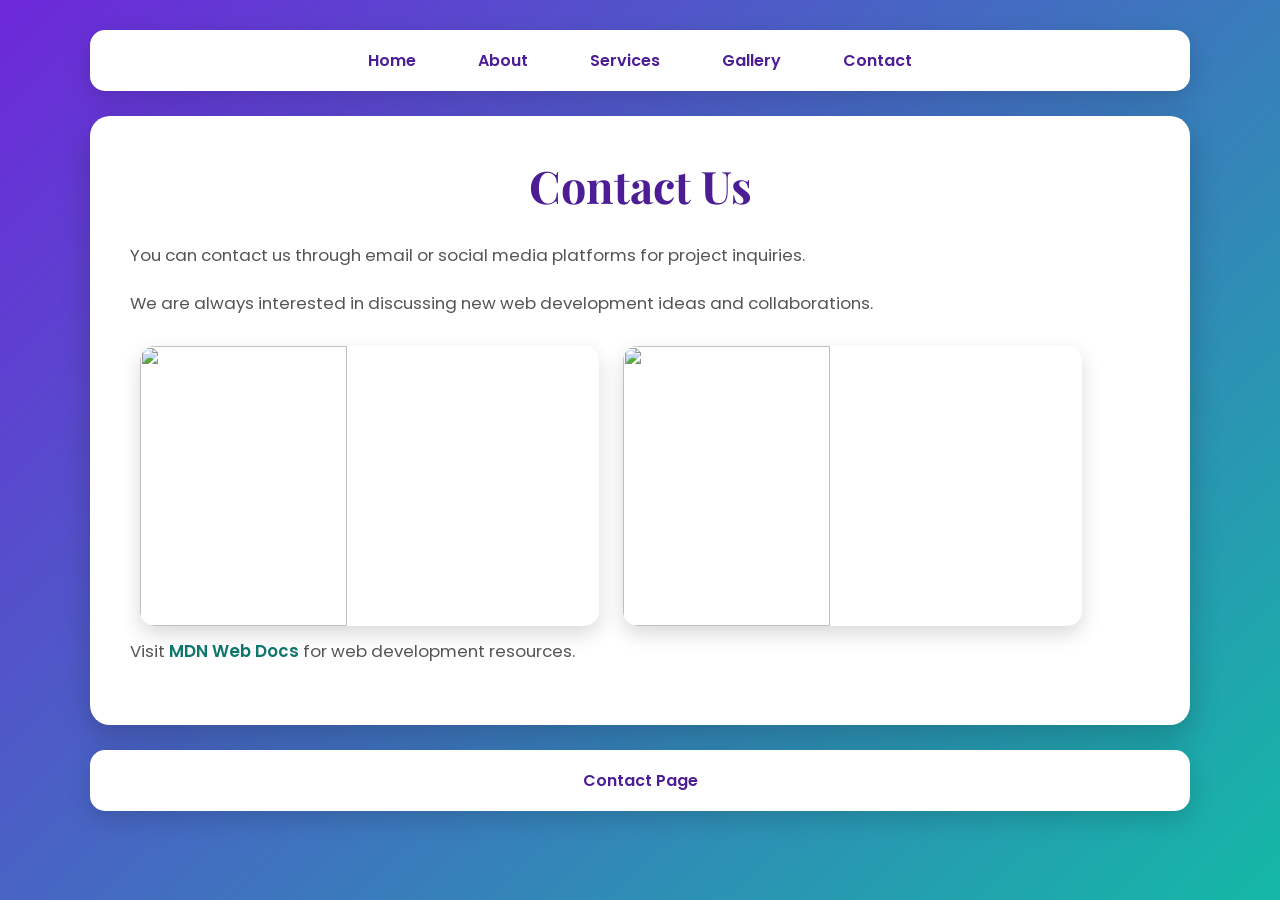
==== contact.html @ ef97f538 "Initial commit" ====
<!DOCTYPE html>
<html>
<head>
    <title>Contact</title>
    <link rel="stylesheet" href="style.css">
</head>
<body>

<nav>
    <a href="index.html">Home</a>
    <a href="about.html">About</a>
    <a href="services.html">Services</a>
    <a href="gallery.html">Gallery</a>
    <a href="contact.html">Contact</a>
</nav>

<div class="container">
    <h1>Contact Us</h1>

    <p>You can contact us through email or social media platforms for project inquiries.</p>

    <p>We are always interested in discussing new web development ideas and collaborations.</p>

    <img src="https://picsum.photos/500/300?9">
    <img src="https://picsum.photos/500/300?10">

    <p>
        Visit
        <a href="https://developer.mozilla.org" target="_blank">MDN Web Docs</a>
        for web development resources.
    </p>
</div>

<div class="footer">
    Contact Page
</div>

</body>
</html>
---- style.css ----
/* Google Fonts */
@import url('https://fonts.googleapis.com/css2?family=Poppins:wght@300;400;500;600&family=Playfair+Display:wght@600&display=swap');

/* Reset */
*{
    margin:0;
    padding:0;
    box-sizing:border-box;
}

/* Body Background */
body{
    font-family:'Poppins', sans-serif;
    background:linear-gradient(135deg,#6d28d9,#14b8a6);
    min-height:100vh;
    color:#333;
    padding:30px;
}

/* Navigation */
nav{
    max-width:1100px;
    margin:0 auto 25px;
    background:#ffffff;
    padding:18px;
    border-radius:15px;
    text-align:center;
    box-shadow:0 8px 25px rgba(0,0,0,0.15);
}

nav a{
    text-decoration:none;
    color:#4c1d95;
    font-weight:600;
    margin:0 15px;
    padding:8px 14px;
    border-radius:8px;
    transition:0.3s;
}

nav a:hover{
    background:#14b8a6;
    color:white;
}

/* Main Card */
.container{
    max-width:1100px;
    margin:auto;
    background:white;
    border-radius:20px;
    padding:40px;
    box-shadow:0 12px 30px rgba(0,0,0,0.2);
}

/* Headings */
h1{
    font-family:'Playfair Display', serif;
    text-align:center;
    color:#4c1d95;
    margin-bottom:25px;
    font-size:2.8rem;
}

/* Paragraphs */
p{
    font-size:1.05rem;
    line-height:1.8;
    margin-bottom:18px;
    color:#555;
}

/* Images */
img{
    width:45%;
    height:280px;
    object-fit:cover;
    border-radius:15px;
    margin:10px;
    box-shadow:0 8px 20px rgba(0,0,0,0.15);
    transition:0.4s;
}

img:hover{
    transform:scale(1.04);
}

/* Flex Layout */
.flex-container{
    display:flex;
    justify-content:center;
    gap:20px;
    flex-wrap:wrap;
    margin-top:20px;
}

/* Grid Layout */
.grid-container{
    display:grid;
    grid-template-columns:repeat(2,1fr);
    gap:20px;
    margin-top:20px;
}

/* External Links */
.container a{
    color:#0f766e;
    font-weight:600;
    text-decoration:none;
}

.container a:hover{
    text-decoration:underline;
}

/* Footer */
.footer{
    max-width:1100px;
    margin:25px auto 0;
    background:white;
    text-align:center;
    padding:18px;
    border-radius:15px;
    color:#4c1d95;
    font-weight:600;
    box-shadow:0 8px 25px rgba(0,0,0,0.15);
}

/* Mobile Responsive */
@media(max-width:768px){

    body{
        padding:15px;
    }

    .container{
        padding:25px;
    }

    img{
        width:100%;
        height:auto;
    }

    .grid-container{
        grid-template-columns:1fr;
    }

    nav a{
        display:inline-block;
        margin:6px;
    }

    h1{
        font-size:2rem;
    }
}
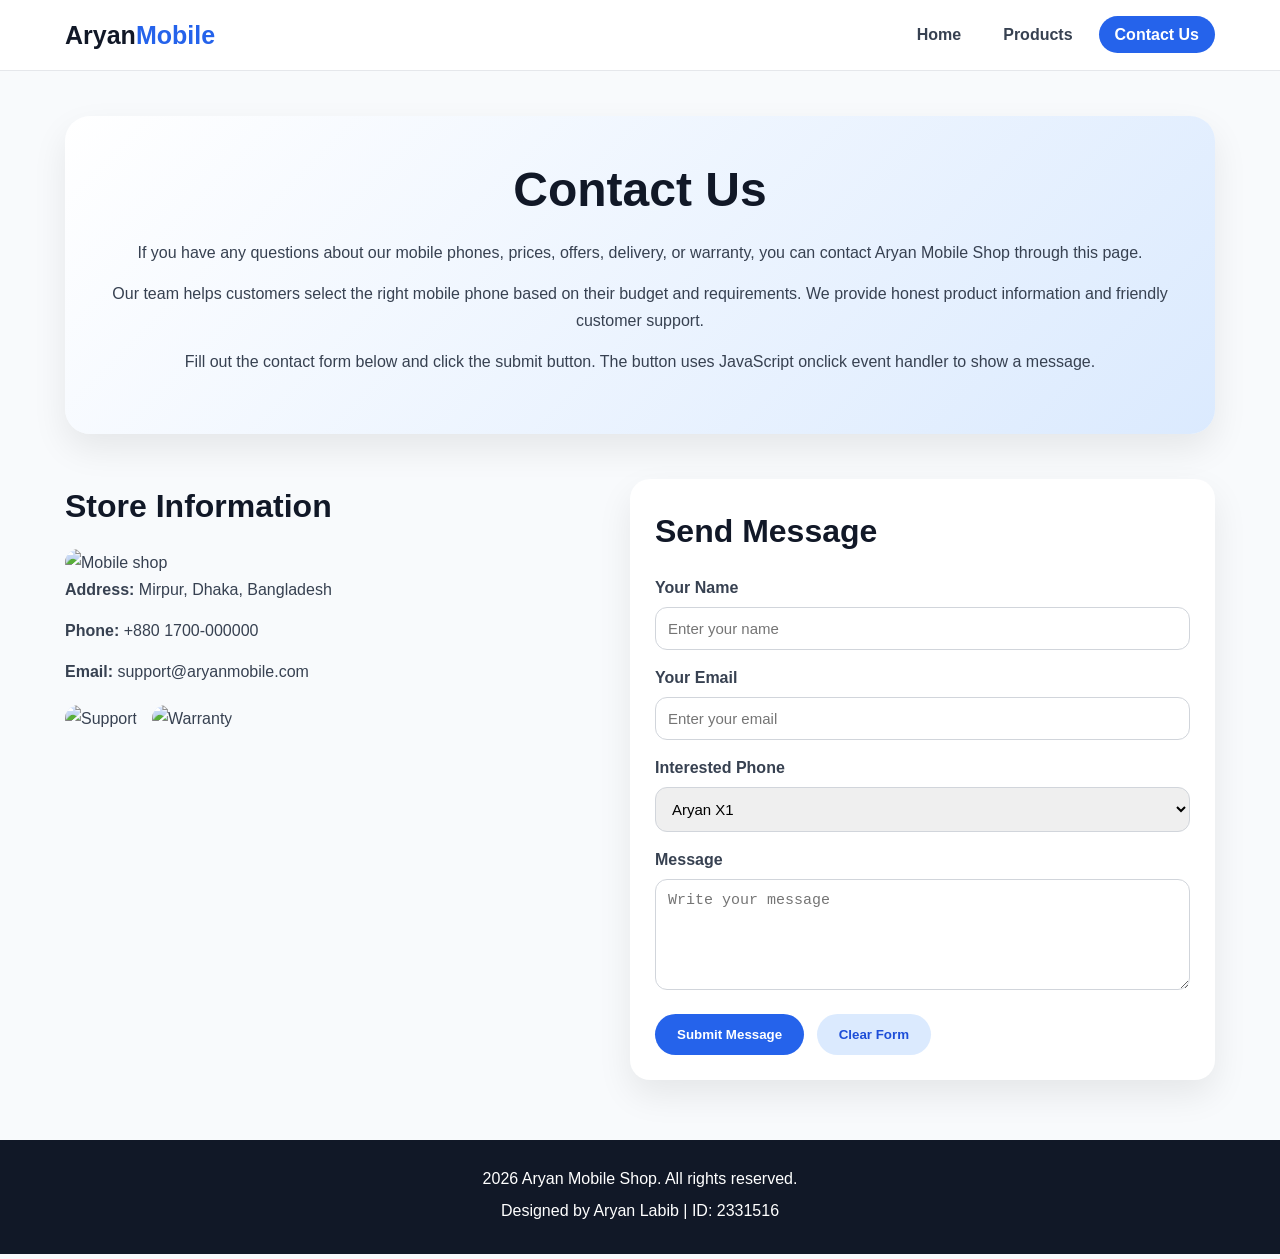
==== commit b7389ad7: "Update project files" ====
--- a/contact.html
+++ b/contact.html
@@ -1,39 +1,97 @@
+<!-- contact.html -->
 <!DOCTYPE html>
-<html>
+<html lang="en">
 <head>
-    <title>Contact</title>
+    <meta charset="UTF-8">
+    <meta name="viewport" content="width=device-width, initial-scale=1.0">
+    <title>Aryan Mobile Shop | Contact Us</title>
     <link rel="stylesheet" href="style.css">
 </head>
 <body>
+    <!-- Name: Aryan Labib | ID: 2331516 -->
 
-<nav>
-    <a href="index.html">Home</a>
-    <a href="about.html">About</a>
-    <a href="services.html">Services</a>
-    <a href="gallery.html">Gallery</a>
-    <a href="contact.html">Contact</a>
-</nav>
+    <header>
+        <nav class="navbar">
+            <a href="index.html" class="logo">Aryan<span>Mobile</span></a>
 
-<div class="container">
-    <h1>Contact Us</h1>
+            <input type="checkbox" id="menu-toggle">
+            <label for="menu-toggle" class="menu-icon">☰</label>
 
-    <p>You can contact us through email or social media platforms for project inquiries.</p>
+            <ul class="nav-links">
+                <li><a href="index.html">Home</a></li>
+                <li><a href="products.html">Products</a></li>
+                <li><a class="active" href="contact.html">Contact Us</a></li>
+            </ul>
+        </nav>
+    </header>
 
-    <p>We are always interested in discussing new web development ideas and collaborations.</p>
+    <main>
+        <section class="page-title">
+            <h1>Contact Us</h1>
 
-    <img src="https://picsum.photos/500/300?9">
-    <img src="https://picsum.photos/500/300?10">
+            <p>
+                If you have any questions about our mobile phones, prices, offers, delivery, or warranty,
+                you can contact Aryan Mobile Shop through this page.
+            </p>
 
-    <p>
-        Visit
-        <a href="https://developer.mozilla.org" target="_blank">MDN Web Docs</a>
-        for web development resources.
-    </p>
-</div>
+            <p>
+                Our team helps customers select the right mobile phone based on their budget and requirements.
+                We provide honest product information and friendly customer support.
+            </p>
 
-<div class="footer">
-    Contact Page
-</div>
+            <p>
+                Fill out the contact form below and click the submit button.
+                The button uses JavaScript onclick event handler to show a message.
+            </p>
+        </section>
 
+        <section class="section contact-section">
+            <div class="contact-info">
+                <h2>Store Information</h2>
+
+                <img src="https://placehold.co/500x250/2563eb/ffffff?text=Aryan+Mobile+Shop" alt="Mobile shop">
+
+                <p><strong>Address:</strong> Mirpur, Dhaka, Bangladesh</p>
+                <p><strong>Phone:</strong> +880 1700-000000</p>
+                <p><strong>Email:</strong> support@aryanmobile.com</p>
+
+                <div class="contact-images">
+                    <img src="https://placehold.co/220x150/059669/ffffff?text=Support" alt="Support">
+                    <img src="https://placehold.co/220x150/7c3aed/ffffff?text=Warranty" alt="Warranty">
+                </div>
+            </div>
+
+            <form class="contact-form">
+                <h2>Send Message</h2>
+
+                <label for="name">Your Name</label>
+                <input type="text" id="name" placeholder="Enter your name">
+
+                <label for="email">Your Email</label>
+                <input type="email" id="email" placeholder="Enter your email">
+
+                <label for="phone">Interested Phone</label>
+                <select id="phone">
+                    <option>Aryan X1</option>
+                    <option>Aryan Pro Max</option>
+                    <option>Aryan Lite</option>
+                    <option>Gaming Z</option>
+                </select>
+
+                <label for="message">Message</label>
+                <textarea id="message" rows="5" placeholder="Write your message"></textarea>
+
+                <button type="button" onclick="submitContactForm()" class="btn primary-btn">Submit Message</button>
+                <button type="button" onclick="clearContactForm()" class="btn secondary-btn">Clear Form</button>
+            </form>
+        </section>
+    </main>
+
+    <footer>
+        <p>2026 Aryan Mobile Shop. All rights reserved.</p>
+        <p>Designed by Aryan Labib | ID: 2331516</p>
+    </footer>
+
+    <script src="script.js"></script>
 </body>
 </html>
--- a/style.css
+++ b/style.css
@@ -1,157 +1,338 @@
-/* Google Fonts */
-@import url('https://fonts.googleapis.com/css2?family=Poppins:wght@300;400;500;600&family=Playfair+Display:wght@600&display=swap');
-
-/* Reset */
-*{
-    margin:0;
-    padding:0;
-    box-sizing:border-box;
-}
-
-/* Body Background */
-body{
-    font-family:'Poppins', sans-serif;
-    background:linear-gradient(135deg,#6d28d9,#14b8a6);
-    min-height:100vh;
-    color:#333;
-    padding:30px;
-}
-
-/* Navigation */
-nav{
-    max-width:1100px;
-    margin:0 auto 25px;
-    background:#ffffff;
-    padding:18px;
-    border-radius:15px;
-    text-align:center;
-    box-shadow:0 8px 25px rgba(0,0,0,0.15);
-}
-
-nav a{
-    text-decoration:none;
-    color:#4c1d95;
-    font-weight:600;
-    margin:0 15px;
-    padding:8px 14px;
-    border-radius:8px;
-    transition:0.3s;
-}
-
-nav a:hover{
-    background:#14b8a6;
-    color:white;
-}
-
-/* Main Card */
-.container{
-    max-width:1100px;
-    margin:auto;
-    background:white;
-    border-radius:20px;
-    padding:40px;
-    box-shadow:0 12px 30px rgba(0,0,0,0.2);
-}
-
-/* Headings */
-h1{
-    font-family:'Playfair Display', serif;
-    text-align:center;
-    color:#4c1d95;
-    margin-bottom:25px;
-    font-size:2.8rem;
-}
-
-/* Paragraphs */
-p{
-    font-size:1.05rem;
-    line-height:1.8;
-    margin-bottom:18px;
-    color:#555;
-}
-
-/* Images */
-img{
-    width:45%;
-    height:280px;
-    object-fit:cover;
-    border-radius:15px;
-    margin:10px;
-    box-shadow:0 8px 20px rgba(0,0,0,0.15);
-    transition:0.4s;
-}
-
-img:hover{
-    transform:scale(1.04);
-}
-
-/* Flex Layout */
-.flex-container{
-    display:flex;
-    justify-content:center;
-    gap:20px;
-    flex-wrap:wrap;
-    margin-top:20px;
-}
-
-/* Grid Layout */
-.grid-container{
-    display:grid;
-    grid-template-columns:repeat(2,1fr);
-    gap:20px;
-    margin-top:20px;
-}
-
-/* External Links */
-.container a{
-    color:#0f766e;
-    font-weight:600;
-    text-decoration:none;
-}
-
-.container a:hover{
-    text-decoration:underline;
-}
-
-/* Footer */
-.footer{
-    max-width:1100px;
-    margin:25px auto 0;
-    background:white;
-    text-align:center;
-    padding:18px;
-    border-radius:15px;
-    color:#4c1d95;
-    font-weight:600;
-    box-shadow:0 8px 25px rgba(0,0,0,0.15);
-}
-
-/* Mobile Responsive */
-@media(max-width:768px){
-
-    body{
-        padding:15px;
-    }
-
-    .container{
-        padding:25px;
-    }
-
-    img{
-        width:100%;
-        height:auto;
-    }
-
-    .grid-container{
-        grid-template-columns:1fr;
-    }
-
-    nav a{
-        display:inline-block;
-        margin:6px;
-    }
-
-    h1{
-        font-size:2rem;
+/*style.css */
+
+* {
+    margin: 0;
+    padding: 0;
+    box-sizing: border-box;
+}
+
+body {
+    font-family: Arial, Helvetica, sans-serif;
+    background-color: #f8fafc;
+    color: #374151;
+    line-height: 1.7;
+}
+
+img {
+    max-width: 100%;
+    display: block;
+    border-radius: 15px;
+}
+
+a {
+    text-decoration: none;
+}
+
+header {
+    background-color: #ffffff;
+    border-bottom: 1px solid #e5e7eb;
+    position: sticky;
+    top: 0;
+    z-index: 100;
+}
+
+.navbar {
+    width: 90%;
+    max-width: 1150px;
+    margin: auto;
+    min-height: 70px;
+    display: flex;
+    align-items: center;
+    justify-content: space-between;
+}
+
+.logo {
+    color: #111827;
+    font-size: 25px;
+    font-weight: bold;
+}
+
+.logo span {
+    color: #2563eb;
+}
+
+.nav-links {
+    display: flex;
+    list-style: none;
+    gap: 10px;
+}
+
+.nav-links a {
+    color: #374151;
+    font-weight: bold;
+    padding: 10px 16px;
+    border-radius: 30px;
+    transition: 0.3s;
+}
+
+.nav-links a:hover,
+.nav-links a.active {
+    background-color: #2563eb;
+    color: white;
+}
+
+#menu-toggle {
+    display: none;
+}
+
+.menu-icon {
+    display: none;
+    font-size: 28px;
+    cursor: pointer;
+}
+
+.hero {
+    width: 90%;
+    max-width: 1150px;
+    margin: 45px auto;
+    background-color: white;
+    padding: 45px;
+    border-radius: 25px;
+    box-shadow: 0 15px 35px rgba(0, 0, 0, 0.08);
+}
+
+/* Required flex CSS property for home page */
+.home-flex {
+    display: flex;
+    align-items: center;
+    gap: 40px;
+}
+
+.hero-text,
+.hero-img {
+    flex: 1;
+}
+
+.small-title {
+    color: #2563eb;
+    text-transform: uppercase;
+    font-weight: bold;
+    letter-spacing: 1px;
+}
+
+h1 {
+    color: #111827;
+    font-size: 48px;
+    line-height: 1.2;
+    margin-bottom: 20px;
+}
+
+h2 {
+    color: #111827;
+    font-size: 32px;
+    margin-bottom: 15px;
+}
+
+h3 {
+    color: #111827;
+    margin-bottom: 10px;
+}
+
+p {
+    margin-bottom: 14px;
+}
+
+.btn {
+    display: inline-block;
+    border: none;
+    padding: 13px 22px;
+    border-radius: 30px;
+    font-weight: bold;
+    cursor: pointer;
+    margin-top: 15px;
+    margin-right: 8px;
+    transition: 0.3s;
+}
+
+.primary-btn {
+    background-color: #2563eb;
+    color: white;
+}
+
+.primary-btn:hover {
+    background-color: #1d4ed8;
+    transform: translateY(-3px);
+}
+
+.secondary-btn {
+    background-color: #dbeafe;
+    color: #1d4ed8;
+}
+
+.secondary-btn:hover {
+    background-color: #bfdbfe;
+    transform: translateY(-3px);
+}
+
+.section {
+    width: 90%;
+    max-width: 1150px;
+    margin: 45px auto;
+}
+
+.cards {
+    display: flex;
+    gap: 22px;
+    margin-top: 25px;
+}
+
+.card {
+    flex: 1;
+    background-color: white;
+    padding: 22px;
+    border-radius: 20px;
+    box-shadow: 0 15px 35px rgba(0, 0, 0, 0.08);
+}
+
+.card img {
+    margin-bottom: 15px;
+}
+
+.page-title {
+    width: 90%;
+    max-width: 1150px;
+    margin: 45px auto 25px;
+    text-align: center;
+    background: linear-gradient(135deg, #ffffff, #dbeafe);
+    padding: 45px;
+    border-radius: 25px;
+    box-shadow: 0 15px 35px rgba(0, 0, 0, 0.08);
+}
+
+/* Required grid CSS property for product page */
+.product-grid {
+    display: grid;
+    grid-template-columns: repeat(3, 1fr);
+    gap: 24px;
+}
+
+.product-card {
+    background-color: white;
+    padding: 24px;
+    text-align: center;
+    border-radius: 20px;
+    box-shadow: 0 15px 35px rgba(0, 0, 0, 0.08);
+}
+
+.product-card img {
+    margin-bottom: 18px;
+}
+
+.price {
+    color: #2563eb;
+    font-size: 24px;
+    font-weight: bold;
+}
+
+.contact-section {
+    display: flex;
+    gap: 30px;
+    align-items: flex-start;
+}
+
+.contact-info {
+    flex: 1;
+}
+
+.contact-form {
+    flex: 1;
+    background-color: white;
+    padding: 25px;
+    border-radius: 20px;
+    box-shadow: 0 15px 35px rgba(0, 0, 0, 0.08);
+}
+
+.contact-images {
+    display: flex;
+    gap: 15px;
+    margin-top: 20px;
+}
+
+.contact-form label {
+    display: block;
+    font-weight: bold;
+    margin-top: 14px;
+    margin-bottom: 6px;
+}
+
+.contact-form input,
+.contact-form select,
+.contact-form textarea {
+    width: 100%;
+    padding: 12px;
+    border: 1px solid #d1d5db;
+    border-radius: 12px;
+    font-size: 15px;
+    outline: none;
+}
+
+.contact-form input:focus,
+.contact-form select:focus,
+.contact-form textarea:focus {
+    border-color: #2563eb;
+}
+
+footer {
+    background-color: #111827;
+    color: white;
+    text-align: center;
+    padding: 25px 10px;
+    margin-top: 60px;
+}
+
+footer p {
+    margin-bottom: 5px;
+}
+
+@media (max-width: 850px) {
+    .menu-icon {
+        display: block;
+    }
+
+    .nav-links {
+        display: none;
+        position: absolute;
+        top: 70px;
+        left: 0;
+        right: 0;
+        background-color: white;
+        flex-direction: column;
+        padding: 20px;
+        border-bottom: 1px solid #e5e7eb;
+    }
+
+    #menu-toggle:checked ~ .nav-links {
+        display: flex;
+    }
+
+    .home-flex,
+    .cards,
+    .contact-section,
+    .contact-images {
+        flex-direction: column;
+    }
+
+    .product-grid {
+        grid-template-columns: repeat(2, 1fr);
+    }
+
+    h1 {
+        font-size: 36px;
+    }
+}
+
+@media (max-width: 550px) {
+    .product-grid {
+        grid-template-columns: 1fr;
+    }
+
+    .hero,
+    .page-title {
+        padding: 25px;
+    }
+
+    .btn {
+        width: 100%;
+        text-align: center;
     }
 }
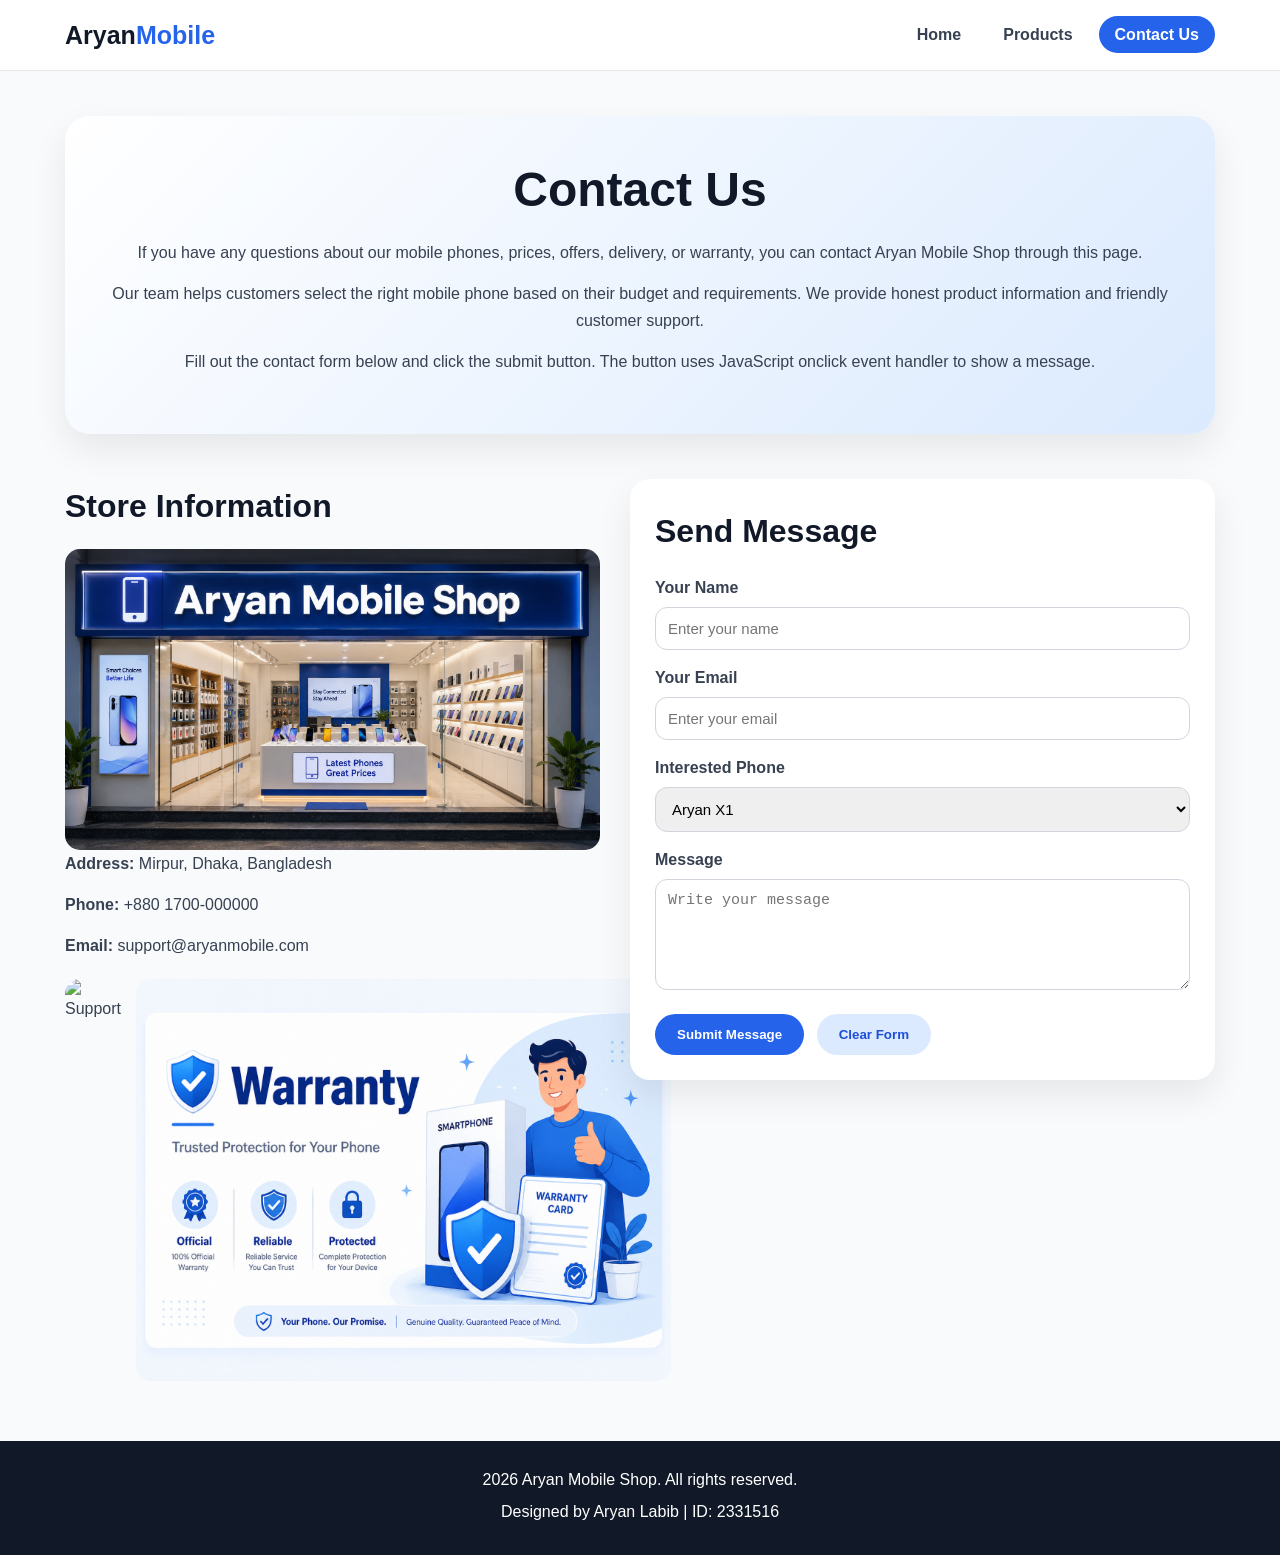
==== commit b1a988c1: "Update repository" ====
--- a/contact.html
+++ b/contact.html
@@ -49,15 +49,15 @@
             <div class="contact-info">
                 <h2>Store Information</h2>
 
-                <img src="https://placehold.co/500x250/2563eb/ffffff?text=Aryan+Mobile+Shop" alt="Mobile shop">
+                <img src="mobileshop.png" alt="Mobile shop">
 
                 <p><strong>Address:</strong> Mirpur, Dhaka, Bangladesh</p>
                 <p><strong>Phone:</strong> +880 1700-000000</p>
                 <p><strong>Email:</strong> support@aryanmobile.com</p>
 
                 <div class="contact-images">
-                    <img src="https://placehold.co/220x150/059669/ffffff?text=Support" alt="Support">
-                    <img src="https://placehold.co/220x150/7c3aed/ffffff?text=Warranty" alt="Warranty">
+                    <img src="support.png" alt="Support">
+                    <img src="warranty.png" alt="Warranty">
                 </div>
             </div>
 
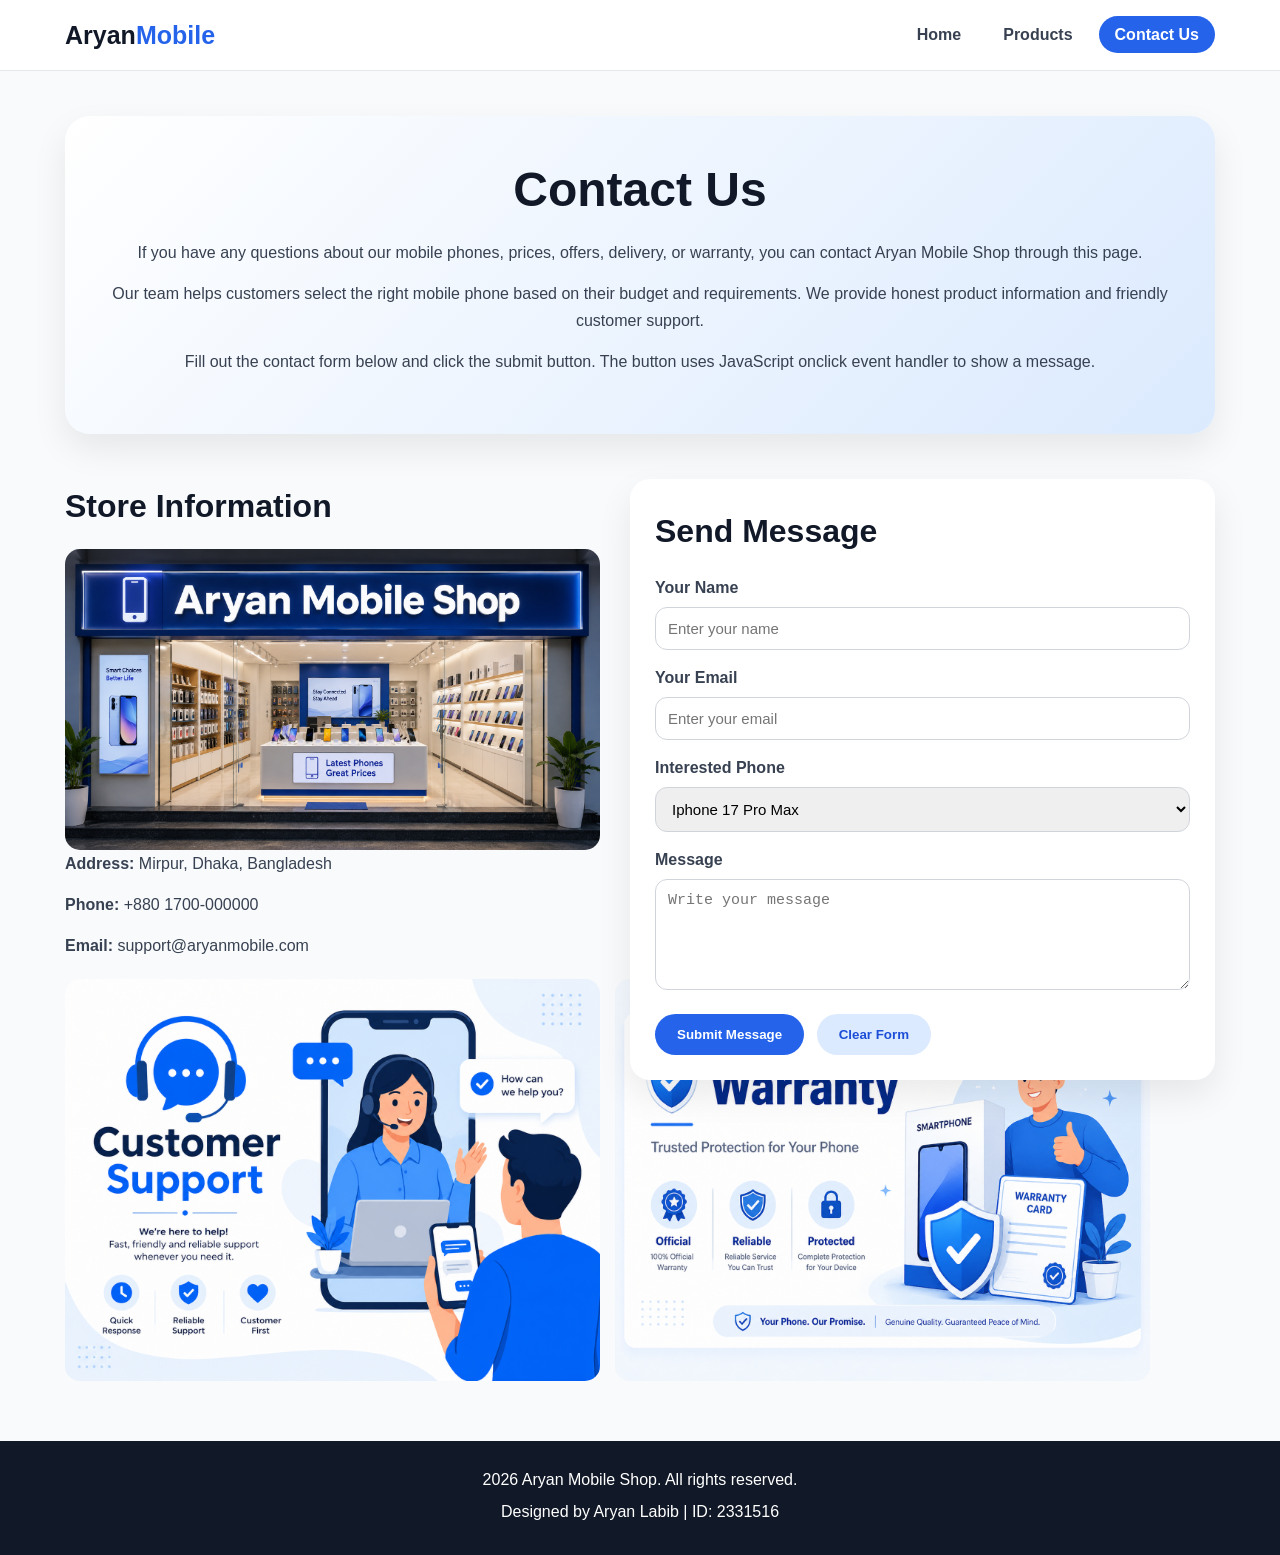
==== commit a300a818: "Fix support image path in contact page" ====
--- a/contact.html
+++ b/contact.html
@@ -56,7 +56,7 @@
                 <p><strong>Email:</strong> support@aryanmobile.com</p>
 
                 <div class="contact-images">
-                    <img src="support.png" alt="Support">
+                    <img src="customersupport.png" alt="Support">
                     <img src="warranty.png" alt="Warranty">
                 </div>
             </div>
@@ -72,10 +72,12 @@
 
                 <label for="phone">Interested Phone</label>
                 <select id="phone">
-                    <option>Aryan X1</option>
-                    <option>Aryan Pro Max</option>
-                    <option>Aryan Lite</option>
-                    <option>Gaming Z</option>
+                    <option>Iphone 17 Pro Max</option>
+                    <option>Samsung Galaxy S25 Ultra</option>
+                    <option>Xiaomi 14 Ultra</option>
+                    <option>Oppo A9</option>
+                    <option>Vivo T4</option>
+                    <option>Nokia Lumia</option>
                 </select>
 
                 <label for="message">Message</label>
